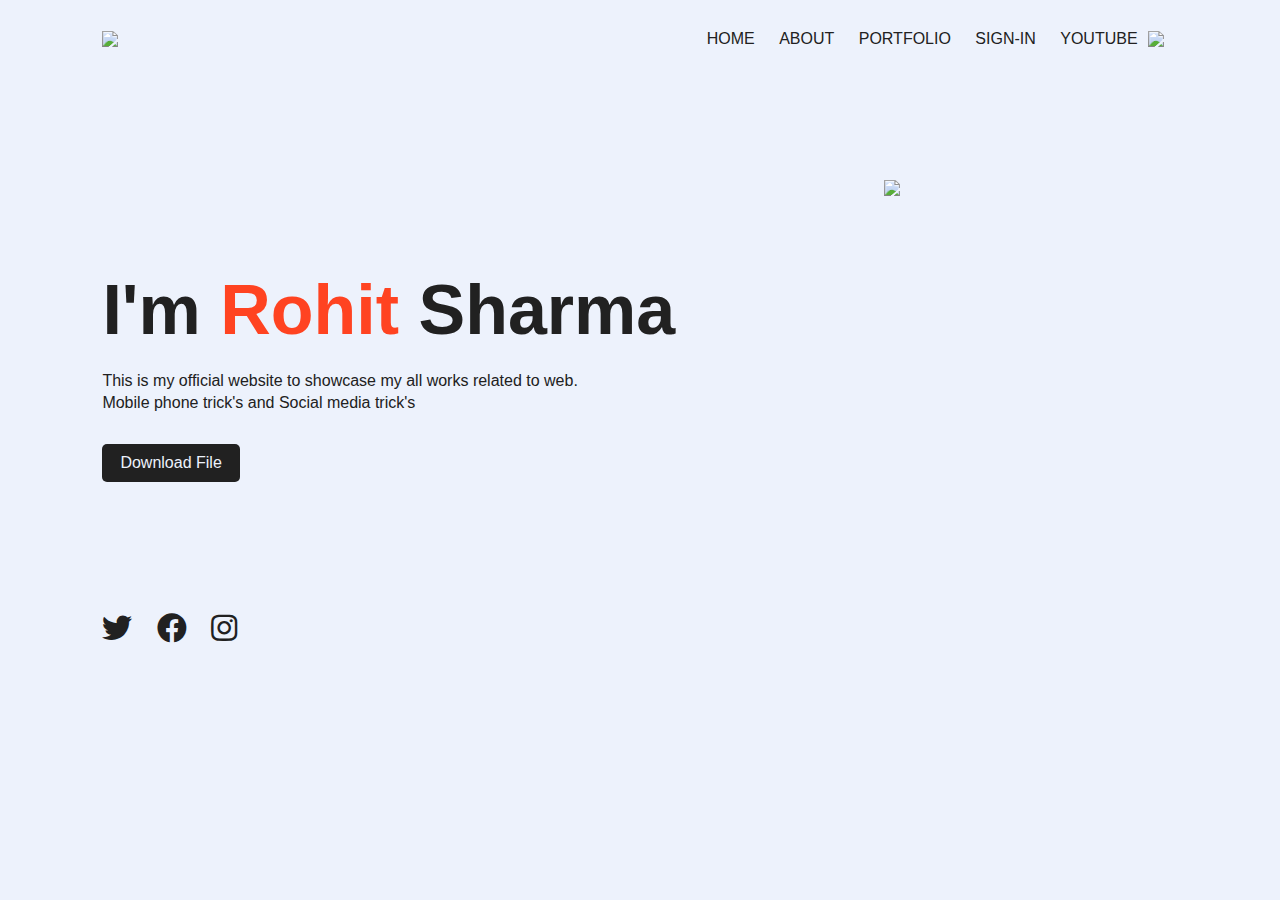
==== Index.html @ a4194319 "Update and rename design.html to Index.html" ====
<!DOCTYPE html>
<html>
<head>
	<meta charset="utf-8">
	<title>Simple Design Website - Bihari Technical Zone</title>
	<link rel="stylesheet" type="text/css" href="design.css">
	<link rel="stylesheet" href="https://cdnjs.cloudflare.com/ajax/libs/font-awesome/5.15.4/css/all.min.css">
</head>
<body>
	<div class="hero">
		<nav>
			<img src="D:\Program\pic\1631716329437.png" class="logo">
			<ul>
				<li><a href="index.html">HOME</a></li>
				<li><a href="">ABOUT</a></li>
				<li><a href="">PORTFOLIO</a></li>
				<li><a href="signin.html">SIGN-IN</a></li>
				<li><a href="https://www.youtube.com/c/biharitechnicalzone">YOUTUBE</a></li>
			</ul>
			<img src="https://img.icons8.com/ios-glyphs/60/000000/moon-symbol.png" id="icon">
		</nav>

		<div class="info">
			<h1>I'm <span>Rohit</span> Sharma</h1>
			<p>This is my official website to showcase my all 
				works related to web.<br>Mobile phone trick's and Social media trick's</p>
				<a href="https://drive.google.com/drive/folders/119Rq0fEYGSDlrPP5D9VRTcYnmRl7SXOP?usp=sharing">Download File</a>
		</div>
		<div class="img-box">
			<img src="D:\Program\pic\portfolio_site_img\pattern.png" class="back-img">
			<img src="D:\Program\pic\003.png" class="main-img">
		</div>

		<div class="social-links">
			<a href="https://twitter.com/rohiit46"><i class="fab fa-twitter"></i></a>
			<a href="https://www.facebook.com/profile.php?id=100013994678868"><i class="fab fa-facebook"></i></a>
			<a href="https://www.instagram.com/rk_rohiit/"><i class="fab fa-instagram"></i></a>
		</div>
		</div>


	
	<script src="day.js"></script>
	

	
	
</body>
</html>
---- design.css ----
*{
	margin: 0;
	padding: 0;
}
:root{
	--primary-color: #edf2fc;
	--secondary-color: #212121;
}
.dark-theme{
	--primary-color: #000106;
	--secondary-color: #fff;
}
#icon{
	width: 30px;
	cursor: pointer;
}
nav ul{
	flex: 1;
	text-align: right;
}
.hero{
	height: 100vh;
	width: 100%;
	background: var(--primary-color);
	font-family: sans-serif;
	position: absolute;
}
nav{
	width: 84%;
	margin: auto;
	padding: 20px 0;
	display: flex;
	align-items: center;
	justify-content: space-between;
}
.logo{
	width: 100px;
	cursor: pointer;
}
nav ul li{
	display: inline-block;
	list-style: none;
	margin: 10px;
}
nav ul li a{
	text-decoration: none;
	color: var(--secondary-color);
}
nav ul li a:hover{
	color: #ff4321;
}
.info{
	margin-left: 8%;
	margin-top: 15%;
}
.info h1{
	font-size: 70px;
	color: var(--secondary-color);
	margin-bottom: 20px;
}
span{
	color: #ff4321;
}
.info p{
	color: var(--secondary-color);
	line-height: 22px;
}
.info a{
	background: var(--secondary-color);
	padding: 10px 18px;
	text-decoration: none;
	color: var(--primary-color);
	display: inline-block;
	margin: 30px 0;
	border-radius: 5px;
}
.img-box{
	width: 45%;
	height: 80%;
	position: absolute;
	bottom: 0;
	right: 100px;
}
.img-box img{
	height: 100%;
	position: absolute;
	left: 50%;
	bottom: 0;
	transform: translate(-50%);
	transition: bottom is, left is;
}
img-box:hover .back-img{
	bottom: 40px;
}
.img-box:hover .main-img{
	left: 54%;
}
.social-links{
	margin-left: 8%;
	margin-top: 100px;
}
.social-links a{
	font-size: 30px;
	color: var(--secondary-color);
	margin-right: 20px;
}
.social-links a:hover{
	color: #ff4321;
}
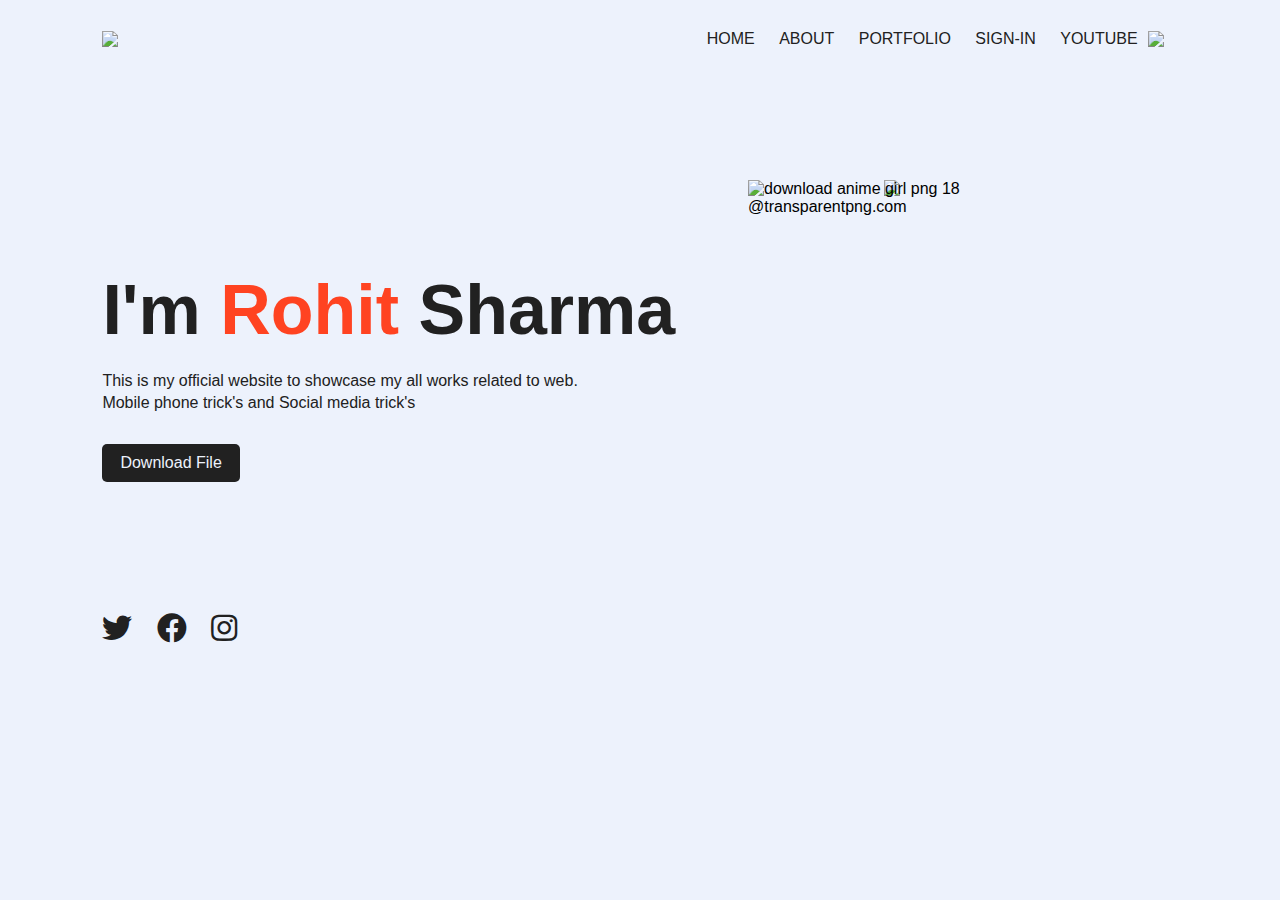
==== commit 3a8f2d62: "Update Index.html" ====
--- a/Index.html
+++ b/Index.html
@@ -28,7 +28,7 @@
 		</div>
 		<div class="img-box">
 			<img src="D:\Program\pic\portfolio_site_img\pattern.png" class="back-img">
-			<img src="D:\Program\pic\003.png" class="main-img">
+			<img src= "https://www.transparentpng.com/thumb/anime-girl/LXfn3J-download-anime-girl-png.png" alt="download anime girl png 18 @transparentpng.com" class="main-img">
 		</div>
 
 		<div class="social-links">
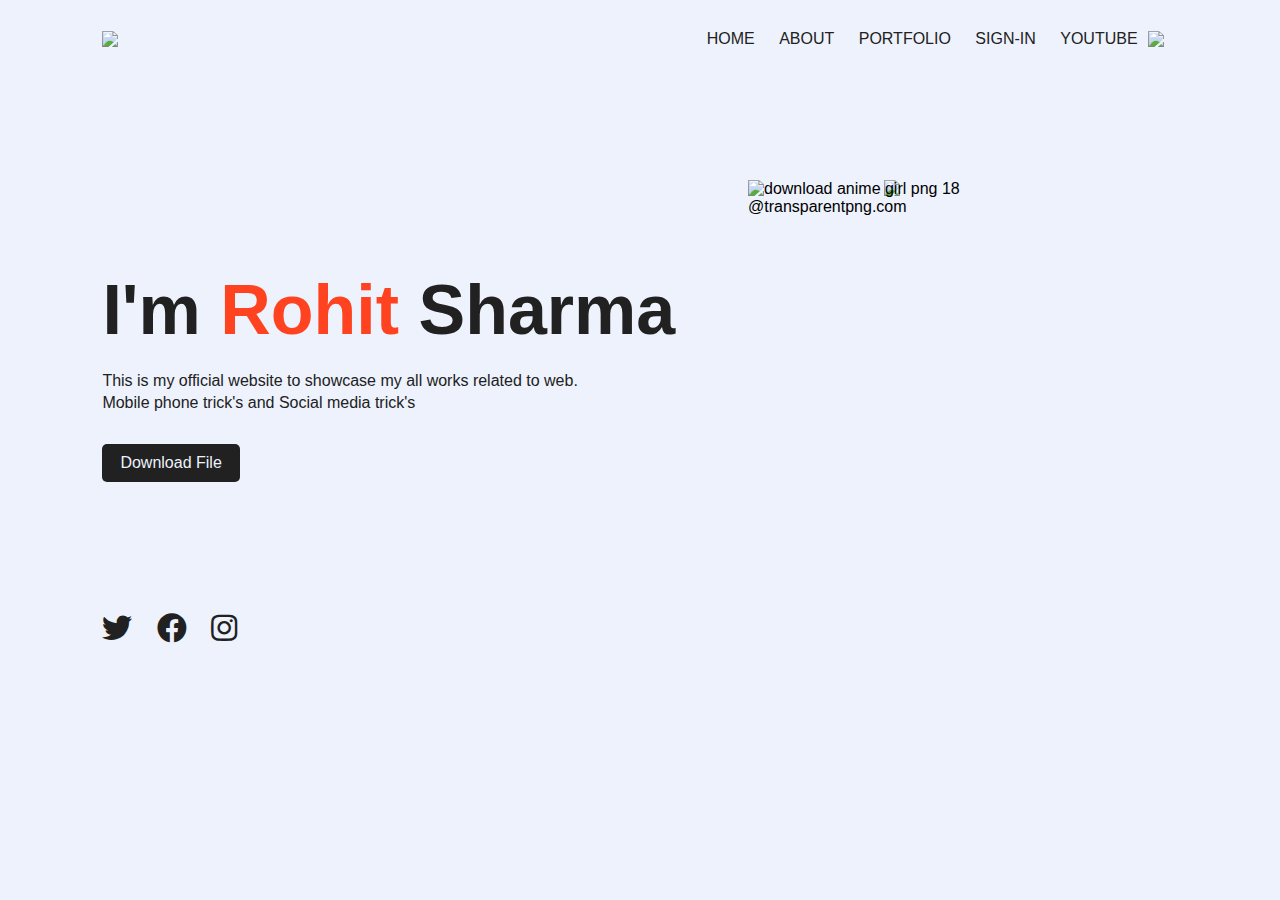
==== commit 7da8a87a: "Update Index.html" ====
--- a/Index.html
+++ b/Index.html
@@ -27,7 +27,7 @@
 				<a href="https://drive.google.com/drive/folders/119Rq0fEYGSDlrPP5D9VRTcYnmRl7SXOP?usp=sharing">Download File</a>
 		</div>
 		<div class="img-box">
-			<img src="D:\Program\pic\portfolio_site_img\pattern.png" class="back-img">
+			<img src="https://drive.google.com/file/d/1GyfrCZkxLXiXPkrz3TsKEcZn5gtLAWAI/view?usp=sharing" class="back-img">
 			<img src= "https://www.transparentpng.com/thumb/anime-girl/LXfn3J-download-anime-girl-png.png" alt="download anime girl png 18 @transparentpng.com" class="main-img">
 		</div>
 
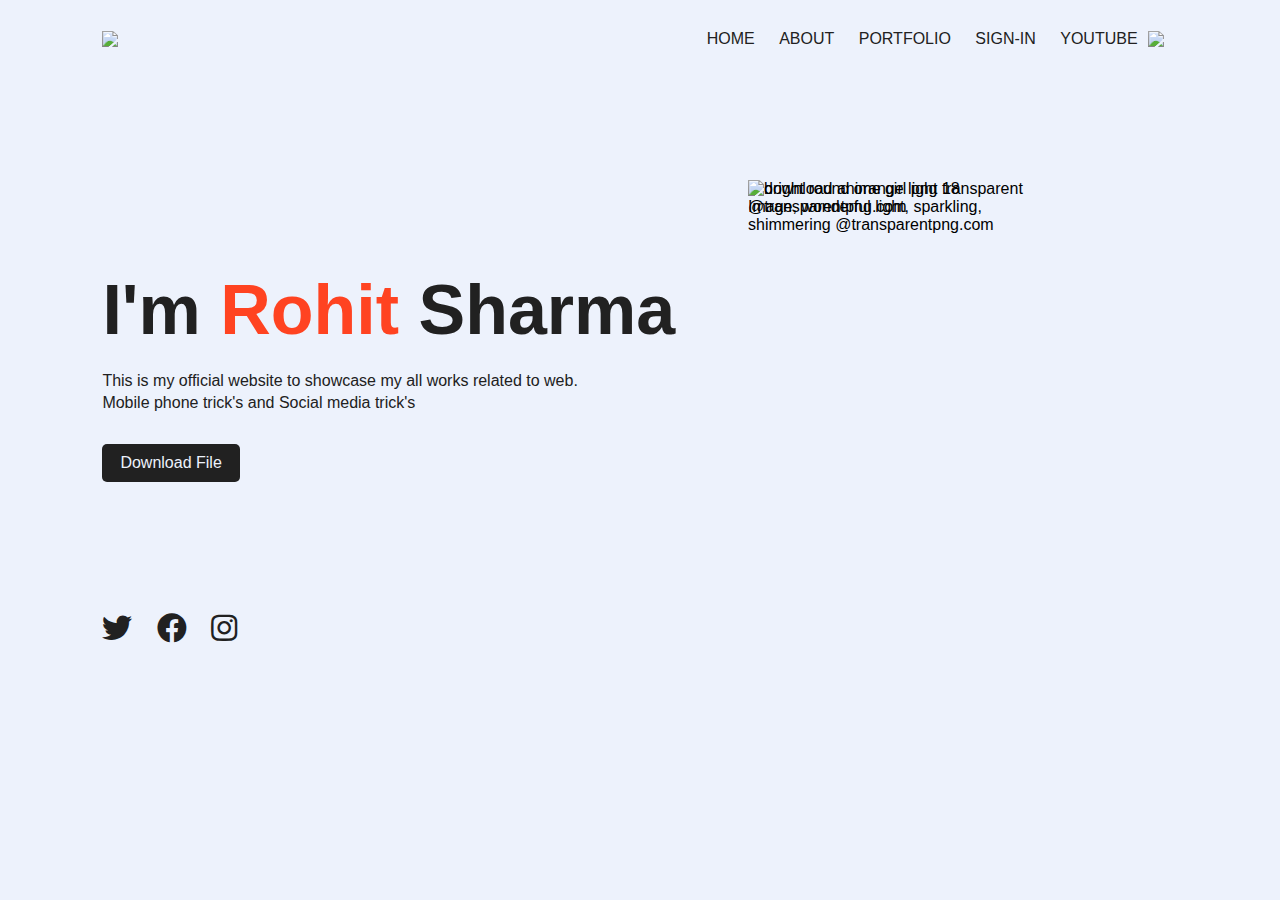
==== commit c36ddc21: "Update Index.html" ====
--- a/Index.html
+++ b/Index.html
@@ -27,7 +27,7 @@
 				<a href="https://drive.google.com/drive/folders/119Rq0fEYGSDlrPP5D9VRTcYnmRl7SXOP?usp=sharing">Download File</a>
 		</div>
 		<div class="img-box">
-			<img src="https://drive.google.com/file/d/1GyfrCZkxLXiXPkrz3TsKEcZn5gtLAWAI/view?usp=sharing" class="back-img">
+			<img src="https://www.transparentpng.com/thumb/light/VvLKwo-bright-round-orange-light-transparent-image-wonderful-light-sparkling-shimmering.png" alt="bright round orange light transparent Image, wonderful light, sparkling, shimmering @transparentpng.com" class="back-img">
 			<img src= "https://www.transparentpng.com/thumb/anime-girl/LXfn3J-download-anime-girl-png.png" alt="download anime girl png 18 @transparentpng.com" class="main-img">
 		</div>
 
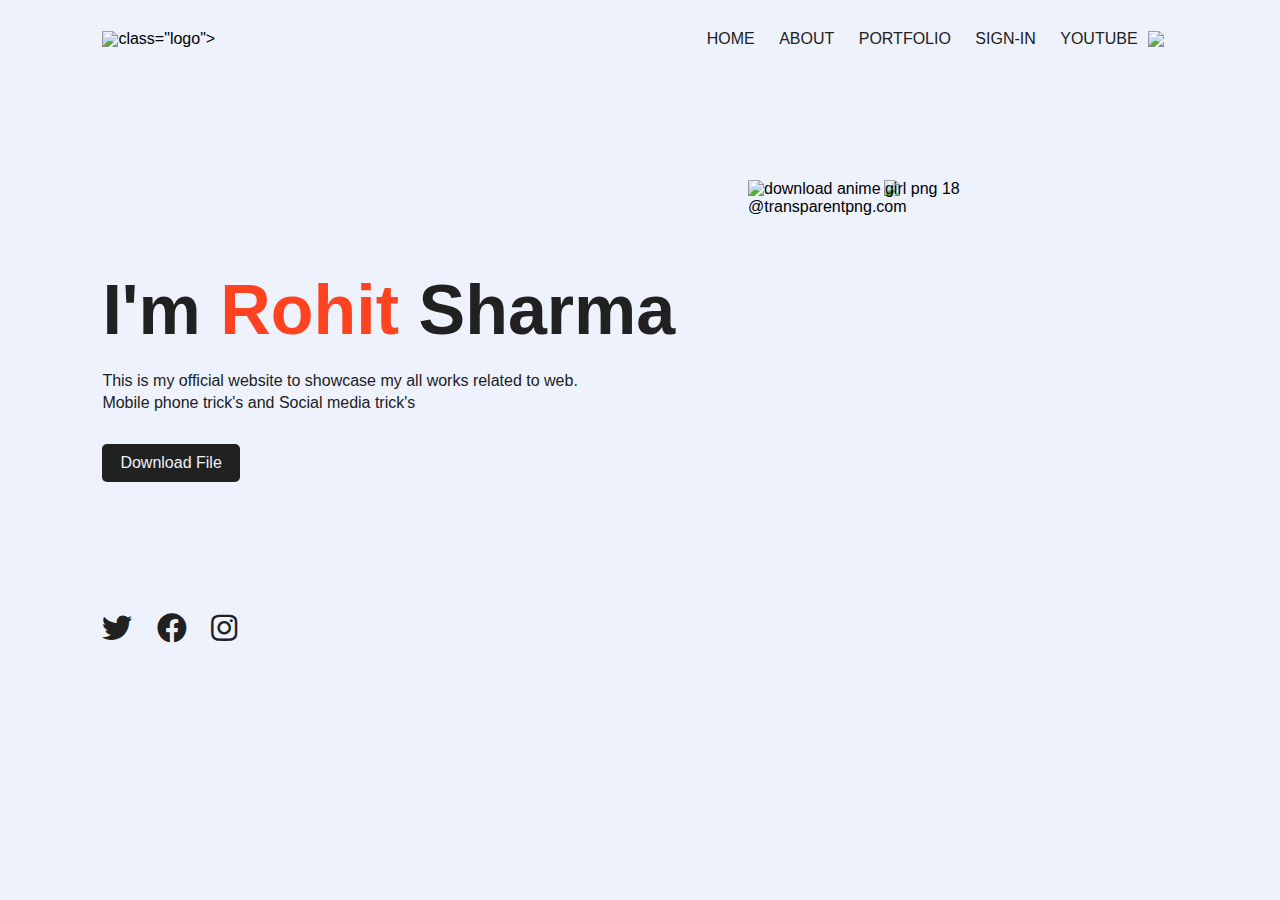
==== commit bcd6a7c3: "Update Index.html" ====
--- a/Index.html
+++ b/Index.html
@@ -2,14 +2,14 @@
 <html>
 <head>
 	<meta charset="utf-8">
-	<title>Simple Design Website - Bihari Technical Zone</title>
+	<title>Welcome to my page</title>
 	<link rel="stylesheet" type="text/css" href="design.css">
 	<link rel="stylesheet" href="https://cdnjs.cloudflare.com/ajax/libs/font-awesome/5.15.4/css/all.min.css">
 </head>
 <body>
 	<div class="hero">
 		<nav>
-			<img src="D:\Program\pic\1631716329437.png" class="logo">
+			<img src=<i class="fa-solid fa-b"></i> class="logo">
 			<ul>
 				<li><a href="index.html">HOME</a></li>
 				<li><a href="">ABOUT</a></li>
@@ -27,7 +27,7 @@
 				<a href="https://drive.google.com/drive/folders/119Rq0fEYGSDlrPP5D9VRTcYnmRl7SXOP?usp=sharing">Download File</a>
 		</div>
 		<div class="img-box">
-			<img src="https://www.transparentpng.com/thumb/light/VvLKwo-bright-round-orange-light-transparent-image-wonderful-light-sparkling-shimmering.png" alt="bright round orange light transparent Image, wonderful light, sparkling, shimmering @transparentpng.com" class="back-img">
+			<img src="https://www.dlf.pt/png/big/5/50690_orange-color-png.jpg" class="back-img">
 			<img src= "https://www.transparentpng.com/thumb/anime-girl/LXfn3J-download-anime-girl-png.png" alt="download anime girl png 18 @transparentpng.com" class="main-img">
 		</div>
 
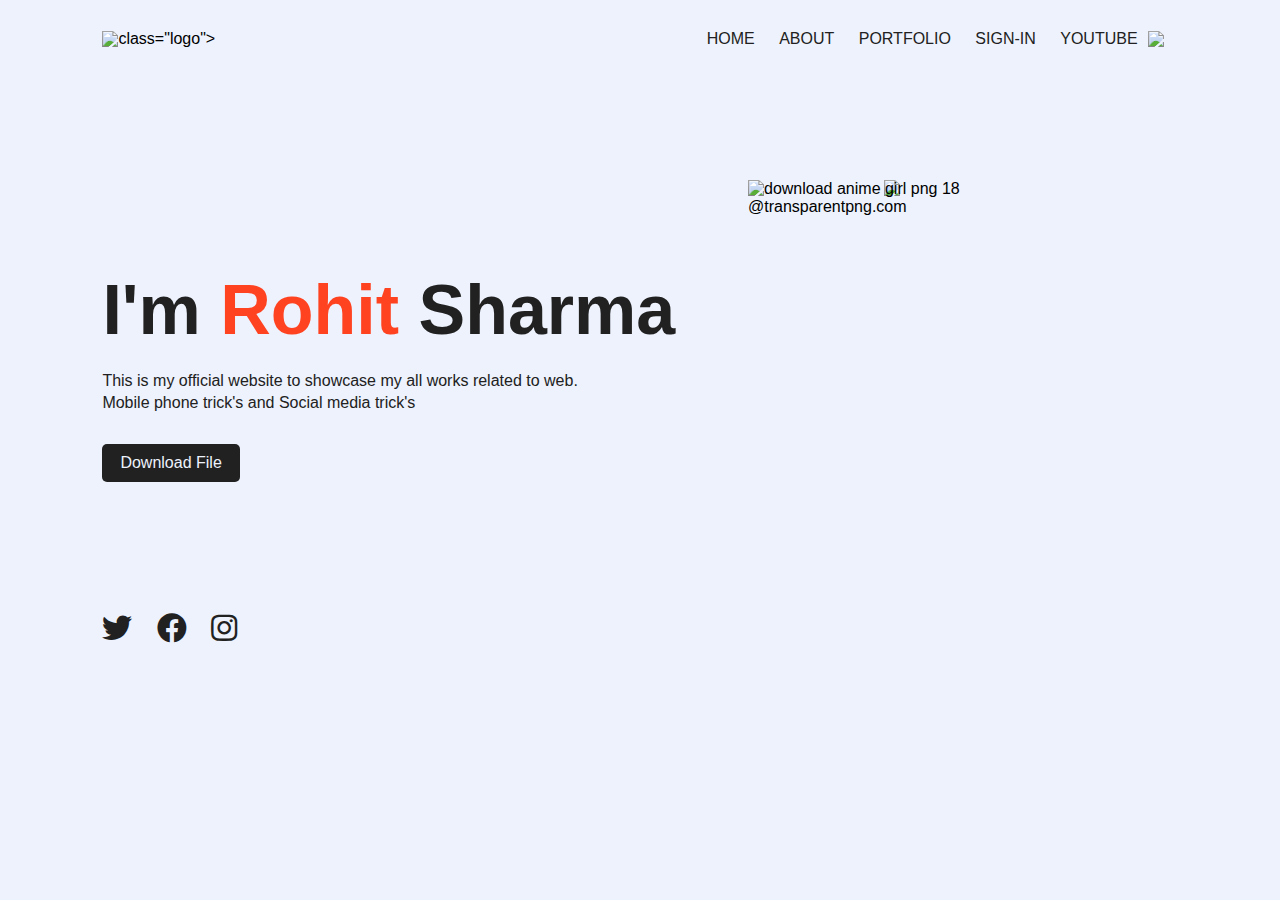
==== commit 8f6ee153: "Update Index.html" ====
--- a/Index.html
+++ b/Index.html
@@ -27,7 +27,7 @@
 				<a href="https://drive.google.com/drive/folders/119Rq0fEYGSDlrPP5D9VRTcYnmRl7SXOP?usp=sharing">Download File</a>
 		</div>
 		<div class="img-box">
-			<img src="https://www.dlf.pt/png/big/5/50690_orange-color-png.jpg" class="back-img">
+			<img src="https://www.pngegg.com/en/png-zbapl" class="back-img">
 			<img src= "https://www.transparentpng.com/thumb/anime-girl/LXfn3J-download-anime-girl-png.png" alt="download anime girl png 18 @transparentpng.com" class="main-img">
 		</div>
 
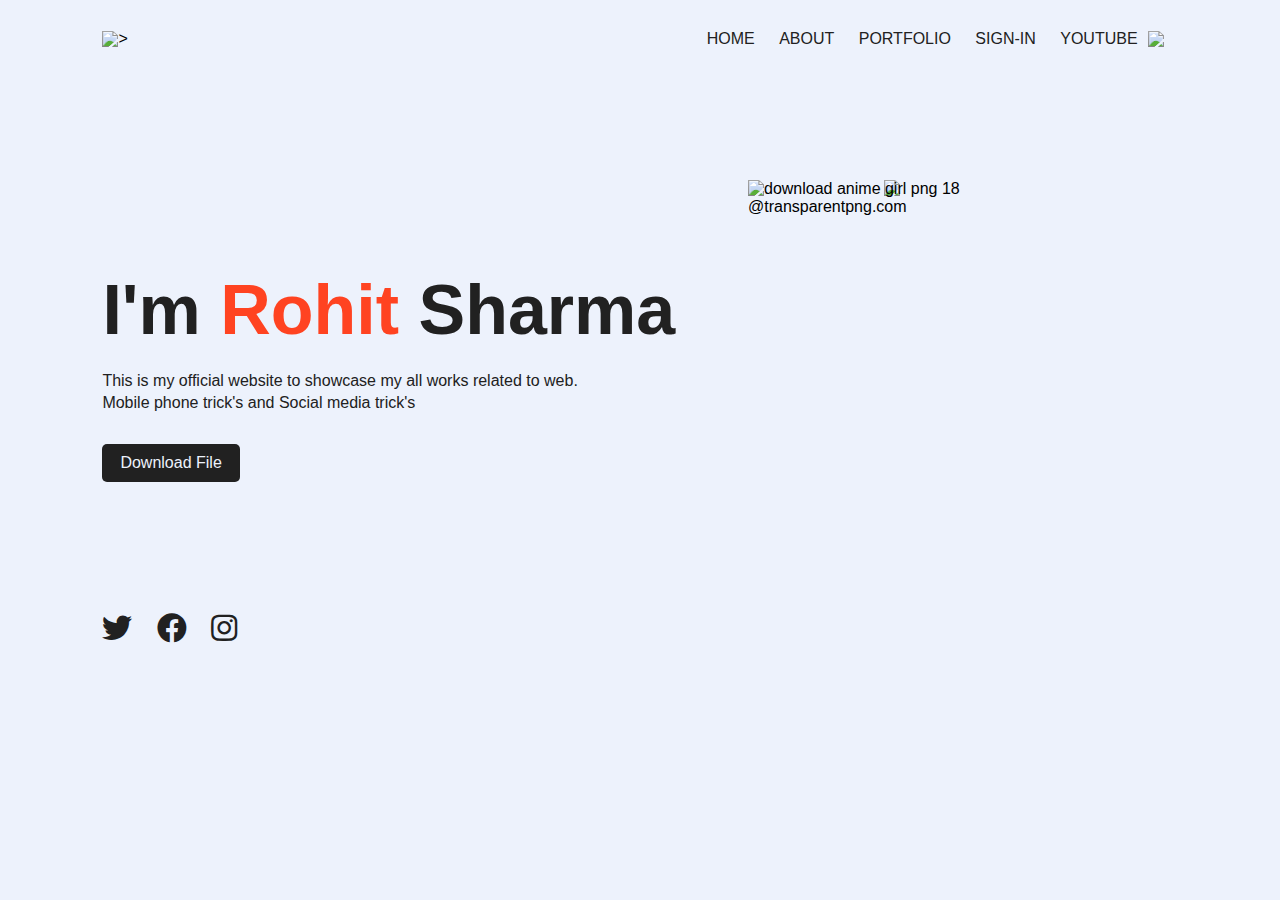
==== commit 6e6d89a3: "Update Index.html" ====
--- a/Index.html
+++ b/Index.html
@@ -9,7 +9,7 @@
 <body>
 	<div class="hero">
 		<nav>
-			<img src=<i class="fa-solid fa-b"></i> class="logo">
+			<img src=<i class="fa-solid fa-b"></i>>
 			<ul>
 				<li><a href="index.html">HOME</a></li>
 				<li><a href="">ABOUT</a></li>
